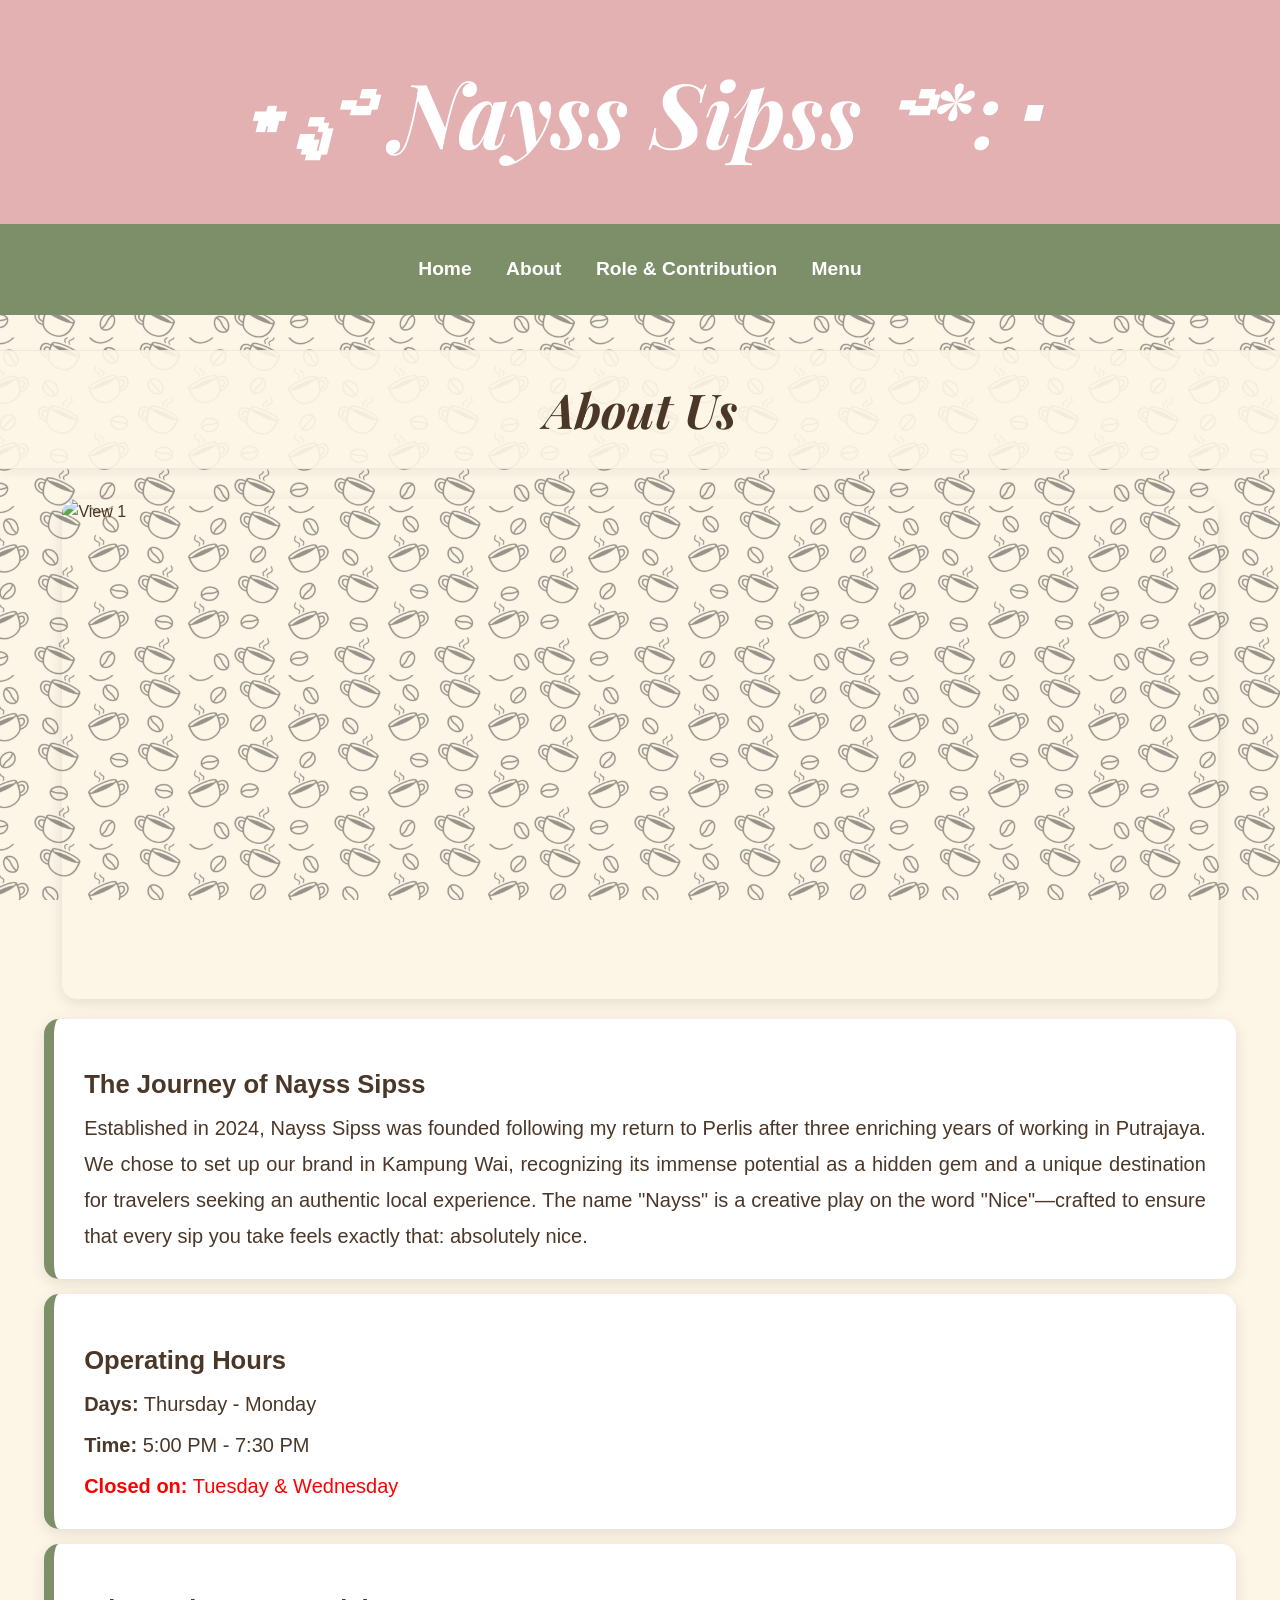
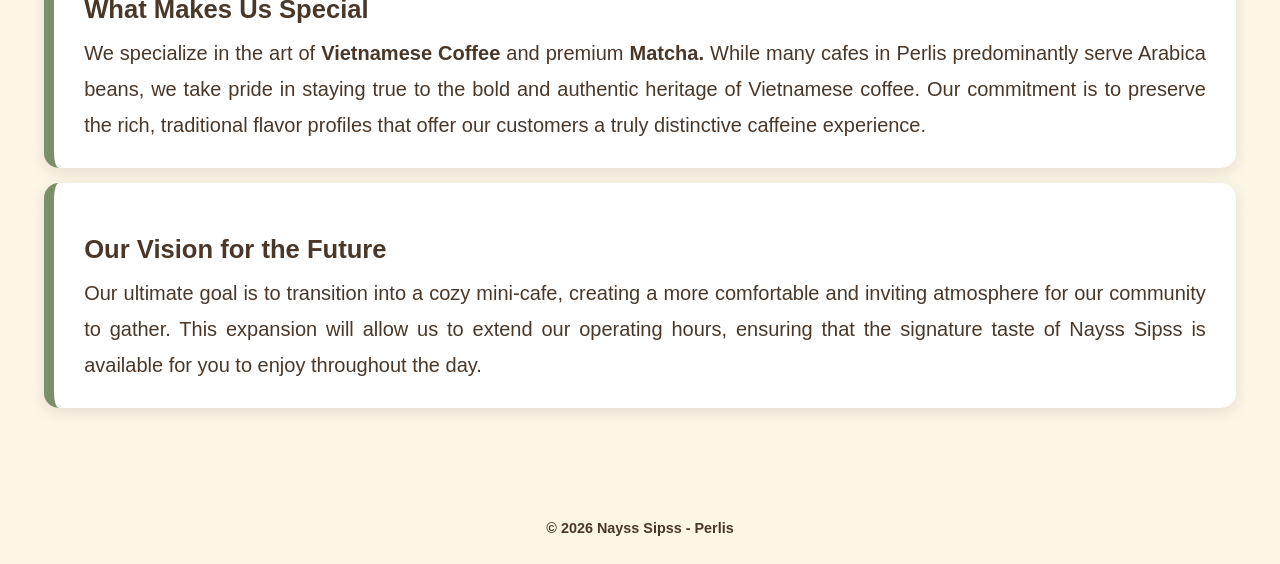
==== about.html @ 783a2021 "Add files via upload" ====
<!DOCTYPE html>
<html lang="ms">
<head>
    <meta charset="UTF-8">
    <meta name="viewport" content="width=device-width, initial-scale=1.0">
    <title>About Us - Nayss Sipss</title>
    <link rel="stylesheet" href="style.css">
</head>
<body>

<header>
    <h1>⋆.ೃ࿔ Nayss Sipss ࿔*:･</h1>
</header>

<nav>
    <ul>
        <li><a href="index.html">Home</a></li>
        <li><a href="about.html">About</a></li>
        <li><a href="role.html">Role & Contribution</a></li>
        <li><a href="menu.html">Menu</a></li>
    </ul>
</nav>

<main> <section class="page-title-bar">
    <h2 style="text-align: center;">About Us</h2>
</section>

<section class="gallery-container">
    <div class="slider">
        <div class="slides">
            <div class="slide"><img src="g1.jpg" alt="View 1"></div>
            <div class="slide"><img src="g2.jpg" alt="View 2"></div>
            <div class="slide"><img src="g3.jpg" alt="View 3"></div>
            <div class="slide"><img src="g4.jpg" alt="View 4"></div>
            <div class="slide"><img src="g5.jpg" alt="View 5"></div>
            <div class="slide"><img src="g6.jpg" alt="View 6"></div>
            <div class="slide"><img src="g7.jpg" alt="View 7"></div>
            <div class="slide"><img src="g1.jpg" alt="View 1"></div>
        </div>
    </div>
</section>
    <!-- Kotak 1: Sejarah Penubuhan -->
    <div class="info-box">
        <h3>The Journey of Nayss Sipss</h3>
        <p>Established in 2024, Nayss Sipss was founded following my return to Perlis after three enriching years of working in Putrajaya. We chose to set up our brand in Kampung Wai, recognizing its immense potential as a hidden gem and a unique destination for travelers seeking an authentic local experience. The name "Nayss" is a creative play on the word "Nice"—crafted to ensure that every sip you take feels exactly that: absolutely nice.</p>
    </div>

    <!-- Kotak 2: Waktu Operasi -->
    <div class="info-box">
        <h3>Operating Hours</h3>
        <p><b>Days:</b> Thursday - Monday</p>
        <p><b>Time:</b> 5:00 PM - 7:30 PM</p>
        <p style="color: red;"><b>Closed on:</b> Tuesday & Wednesday</p>
    </div>

    <!-- Kotak 3: Kenapa Kami Berbeza? -->
    <div class="info-box">
        <h3>What Makes Us Special</h3>
        <p>We specialize in the art of <b>Vietnamese Coffee</b> and premium <b>Matcha.</b> While many cafes in Perlis predominantly serve Arabica beans, we take pride in staying true to the bold and authentic heritage of Vietnamese coffee. Our commitment is to preserve the rich, traditional flavor profiles that offer our customers a truly distinctive caffeine experience.</p>
    </div>

    <!-- Kotak 4: Impian Kami -->
    <div class="info-box">
        <h3>Our Vision for the Future</h3>
        <p>Our ultimate goal is to transition into a cozy mini-cafe, creating a more comfortable and inviting atmosphere for our community to gather. This expansion will allow us to extend our operating hours, ensuring that the signature taste of Nayss Sipss is available for you to enjoy throughout the day.</p>
    </div>
</main>

<footer>
    <p>&copy; 2026 Nayss Sipss - Perlis</p>
</footer>

</body>
</html>
---- style.css ----
@import url('https://fonts.googleapis.com/css2?family=Playfair+Display:ital,wght@0,400..900;1,400..900&display=swap');
*{
  cursor: url('https://cdn.cursors-4u.net/previews/cute-polka-dotted-red-bow-tie-ribbon-36336bff-32.webp') 16 16, auto !important;
}

 /* Definisi Warna (Variables) - Senang nak tukar nanti */
:root {
    --bg-color: #FDF5E6;       /* Beige/Cream */
    --text-color: #4A3728;     /* Dark Coffee */
    --nav-color: #7D8F69;      /* Earthy Green */
    --accent-color: #E4B1B3;   /* Soft Pink */
}

body {
    background-color: var(--bg-color) !important; /* Warna cream asal awak */
    background-image: url('bg1.jpg') !important; /* Pastikan nama fail betul sebiji */
    background-repeat: repeat !important;
    background-attachment: fixed !important;
    background-size: 300px !important; /* Kita kecilkan corak bunga supaya nampak halus */
    
    /* INI TRICK DIA: Kita bagi gambar tu jadi sangat pudar guna opacity */
    background-blend-mode: multiply !important; 
    
    color: var(--text-color);
    font-family: 'Segoe UI', Tahoma, Geneva, Verdana, sans-serif;
    margin: 0;
    line-height: 1.6;
}

header {
    background-color: var(--accent-color); /* Warna Soft Pink */
    text-align: center;
    padding: 40px 0 !important;
    color: white;
}

header h1 {
    font-family: 'Playfair Display', serif;
    font-style: italic;
    font-weight: bold;
    font-size: 90px;
	margin: 0;
    color: white; /* Supaya tulisan Nayss Sipss warna putih */
	text-align: center;
    padding: 0px;
    color: white;
}

nav {
    background-color: var(--nav-color);
    padding: 14px 0;
    text-align: center;
}

nav ul {
    list-style-type: none;
    padding: 0;
}

nav ul li {
    display: inline;
    margin: 0 15px;
}

nav ul li a {
    color: white;
    text-decoration: none;
    font-weight: bold;
	font-size: 1.2em !important;
}

nav ul li a:hover {
    text-decoration: underline;
}

main {
    padding: 20px 0;
    width: 95% !important;
    max-width: 1300px;       /* Ini lebar maksimum yang awak mahukan */
    margin: 0 auto !important; /* Bagi dia duduk tengah */
    display: block;
}

main h2 {
    font-family: 'Playfair Display', serif;
    font-size: 2.5rem !important; /* Besarkan sikit tajuk halaman */
    color: var(--nav-color);      /* Guna warna hijau Earthy Green */
    margin-top: 15px;
    margin-bottom: 20px;
    text-align: center;
}

footer {
    text-align: center;
    padding: 20px;
    margin-top: 50px;
    font-size: 0.9em;
    color: #888;
}

.menu-container {
    display: flex;
    flex-wrap: wrap;
    justify-content: center;
    gap: 25px;
    padding: 40px 20px;
}

.menu-card {
    background-color: #fff;
    border-radius: 30px; 
    width: 220px;
    text-align: center;
    box-shadow: 0 10px 20px rgba(0,0,0,0.05);
    padding-bottom: 20px;
    transition: 0.3s;
}

.menu-card:hover {
    transform: translateY(-10px); 
}

.menu-card img {
    width: 100%;
    height: 200px;
    object-fit: cover;
    border-radius: 30px 30px 0 0;
}

.menu-card h4 {
    margin: 15px 0;
    font-family: 'Poppins', sans-serif;
    color: #444;
}

.price-box {
    background-color: #f2a900; 
    color: white;
    padding: 10px 25px;
    border-radius: 50px;
    display: inline-block;
    font-weight: bold;
    font-size: 0.9rem;
}

/* Hiasan Kotak Info */
.info-box {
    background-color: white;
    padding: 20px 30px !important;           /* Ruang dalam lebih besar supaya nampak mewah[cite: 2] */
    margin: 15px auto !important; 
    width: 98% !important;   /* Lebarkan hampir penuh ruang main[cite: 2] */
    border-radius: 15px;
    box-shadow: 0 4px 15px rgba(0, 0, 0, 0.1);
    border-left: 10px solid var(--nav-color); /* Tebalkan sikit garis hijau tu[cite: 2] */
    box-sizing: border-box;
	text-align: justify;
	min-height: 0 !important;
}

.info-box p {
    font-size: 1.25rem !important; /* Besarkan tulisan penerangan[cite: 2] */
    line-height: 1.8;
    color: var(--text-color);
	margin: 5px 0 !important;
}

.info-box h3 {
    font-size: 1.6rem !important; /* Besarkan tajuk macam Sejarah & Waktu Operasi[cite: 2] */
    margin-bottom: 5px;
}

/* Kemaskan senarai dalam kotak info */
.info-box ul {
    padding-left: 20px;
    margin-top: 5px;
}

.info-box li {
    font-size: 1.25rem !important; /* Samakan dengan saiz .info-box p awak */
    line-height: 1.8 !important;   /* Samakan jarak baris */
    color: var(--text-color) !important;
    margin-bottom: 20px !important;
    list-style-type: square; 
}

/* --- Tambah Kod Ini di Paling Bawah style.css --- */

/* Ini untuk susun gambar dan teks sebelah-menyebelah */
.profile-flex {
    display: flex;
    align-items: center; /* Bagi teks dan gambar duduk tengah secara menegak */
    gap: 30px;           /* Jarak antara gambar dan teks */
    flex-wrap: wrap;     /* Supaya kalau buka kat phone, gambar duduk atas teks */
}

/* INI KOD UNTUK KECILKAN GAMBAR */
.profile-image img {
    width: 250px !important;  /* Kita paksa lebar jadi 200px */
    height: 280px !important; /* Kita paksa tinggi jadi 200px */
    object-fit: cover;       /* Supaya gambar tak nampak penyek */
    border-radius: 15%;      /* Buat gambar jadi bentuk bulat (estetik) */
    border: 3px solid var(--accent-color); /* Garis pink keliling gambar */
    box-shadow: 0 4px 8px rgba(0,0,0,0.1); /* Bayang sikit */
}

/* Ini untuk bahagian teks di sebelah gambar */
.profile-details {
    flex: 1;             /* Teks akan ambil ruang yang selebihnya */
    min-width: 250px;    /* Saiz minimum teks sebelum dia turun bawah gambar */
}

/* --- Tambah di paling bawah style.css --- */
/* Susunan gambar luar kotak */

.profile-outer-container {
    display: flex !important;
    flex-direction: row !important;
    align-items: stretch !important; /* Paksa tinggi sama rata */
    width: 98% !important;
    max-width: 1380px !important;
    margin: 20px auto !important;
    gap: 20px !important;
    flex-wrap: nowrap !important;   /* Larang sama sekali gambar jatuh bawah */
    box-sizing: border-box !important;
}

.profile-box-custom {
    flex: 1 1 60% !important;       /* Kotak teks ambil 60% ruang sahaja */
    padding: 30px 30px !important;
    margin: 0 !important;
    background-color: white !important;
    border-radius: 15px !important;
    display: flex !important;
    flex-direction: column !important;
    justify-content: center !important;
    height: 450px !important;        /* Tetapkan tinggi tetap */
    box-sizing: border-box !important;
    overflow: hidden !important;
}

.image-outside {
    flex: 1.5 !important;       /* Gambar ambil 40% ruang[cite: 3] */
    height: 450px !important;        /* Samakan dengan kotak teks[cite: 4] */
    display: flex !important;
}

.image-outside img {
    width: 100% !important;
    height: 100% !important;        /* Paksa gambar ikut tinggi kotak[cite: 4] */
    object-fit: cover !important;   /* Supaya gambar pengusaha tak penyek[cite: 4] */
    border-radius: 15px !important;
    border: 5px solid white !important;
    box-sizing: border-box !important;
}

footer {
    background-color: rgba(253, 245, 230, 0.9) !important;
    padding: 10px !important;
    margin-top: 50px !important;
    border-radius: 15px 15px 0 0; /* Bulatkan bucu atas sahaja */
    text-align: center;
    color: var(--text-color) !important;
    font-weight: bold;
}

/* --- BAR SLOGAN MEMANJANG PENUH --- */
.slogan-bar {
    background-color: rgba(253, 245, 230, 0.9) !important; /* Warna cream pekat sikit */
    width: 100vw !important;        /* Guna vw supaya dia ikut lebar skrin laptop */
    position: relative;
    left: 50%;
    right: 50%;
    margin-left: -50vw !important;  /* Trick untuk bagi dia keluar dari container main */
    margin-right: -50vw !important;
	margin-bottom: 50px !important;
	margin-top: 30px !important;
    padding:20x 0 !important;     /* Besarkan ruang supaya nampak eksklusif */
    text-align: center;
    box-shadow: 0 4px 10px rgba(0,0,0,0.05);
    border-top: 2px solid rgba(0,0,0,0.05);
    border-bottom: 2px solid rgba(0,0,0,0.05);
}

.slogan-bar h2 {
    font-family: 'Playfair Display', serif;
    font-style: italic;
    font-size: 3.0rem !important;    /* Besarkan lagi tulisan slogan */
    color: var(--text-color);
    margin: 0;
}

/* --- BAR TAJUK SETIAP PAGE (VERSI RAPAT) --- */
.page-title-bar {
    background-color: rgba(253, 245, 230, 0.9) !important;
    width: 100vw !important;
    position: relative;
    left: 50%;
    right: 50%;
    margin-left: -50vw !important;
    margin-right: -50vw !important;
    
    /* RESET MARGIN: Kita kosongkan margin supaya dia rapat atas & bawah */
    margin-top: 15px !important;
    margin-bottom: 30px !important;
    
    padding: 20px 0 !important; /* Kekalkan ruang dalam supaya bar nampak tinggi sikit */
    text-align: center;
    box-shadow: 0 4px 10px rgba(0,0,0,0.05);
    border-top: 1px solid rgba(0,0,0,0.05);
    border-bottom: 1px solid rgba(0,0,0,0.05);
}

.page-title-bar h2 {
    font-family: 'Playfair Display', serif;
    font-style: italic;
    font-size: 3.0rem !important;
    color: var(--text-color);
    margin: 0;
}

/* --- ANIMATED CSS GALLERY --- */
.gallery-container {
    width: 100% !important;
    display: flex !important;
    justify-content: center !important;
    margin: 20px 0 !important; /* Jarak atas & bawah bar tajuk */
    padding: 0 !important;
    /* JANGAN letak margin-left negatif atau vw kat sini */
}

.slider {
    width: 95% !important; /* Biar dia lebar sikit tapi tak langgar tepi */
    max-width: 1200px !important; /* Samakan dengan lebar kotak putih awak */
    height: 500px !important;
    overflow: hidden !important;
    position: relative !important;
    border-radius: 15px !important;
    box-shadow: 0 4px 15px rgba(0,0,0,0.1) !important;
}

.slides {
    display: flex !important;
    /* 8 gambar x 100% = 800% */
    width: 800% !important; 
    height: 100% !important;
    /* Kita panjangkan masa ke 35s supaya 7 gambar tak tukar terlalu laju */
    animation: slide-animation 35s infinite !important; 
}

.slide {
    /* 100% dibahagi 8 gambar = 12.5% */
    width: 12.5% !important; 
    height: 100% !important;
}

.slide img {
    width: 100% !important;
    height: 100% !important;
    object-fit: cover !important;
}

/* Logik pergerakan gambar */
@keyframes slide-animation {
    /* 0% ke 12.5% (Gambar 1) */
    0% { transform: translateX(0%); }
    12.5% { transform: translateX(0%); }
    
    /* Gerak ke Gambar 2 (12.5%) */
    14% { transform: translateX(-12.5%); }
    26.5% { transform: translateX(-12.5%); }
    
    /* Gerak ke Gambar 3 (25%) */
    28% { transform: translateX(-25%); }
    40.5% { transform: translateX(-25%); }
    
    /* Gerak ke Gambar 4 (37.5%) */
    42% { transform: translateX(-37.5%); }
    54.5% { transform: translateX(-37.5%); }
    
    /* Gerak ke Gambar 5 (50%) */
    56% { transform: translateX(-50%); }
    68.5% { transform: translateX(-50%); }
    
    /* Gerak ke Gambar 6 (62.5%) */
    70% { transform: translateX(-62.5%); }
    82.5% { transform: translateX(-62.5%); }
    
    /* Gerak ke Gambar 7 (75%) */
    84% { transform: translateX(-75%); }
    96.5% { transform: translateX(-75%); }
    
    /* Balik ke Gambar Extra (87.5%) */
    100% { transform: translateX(-87.5%); }
}
}
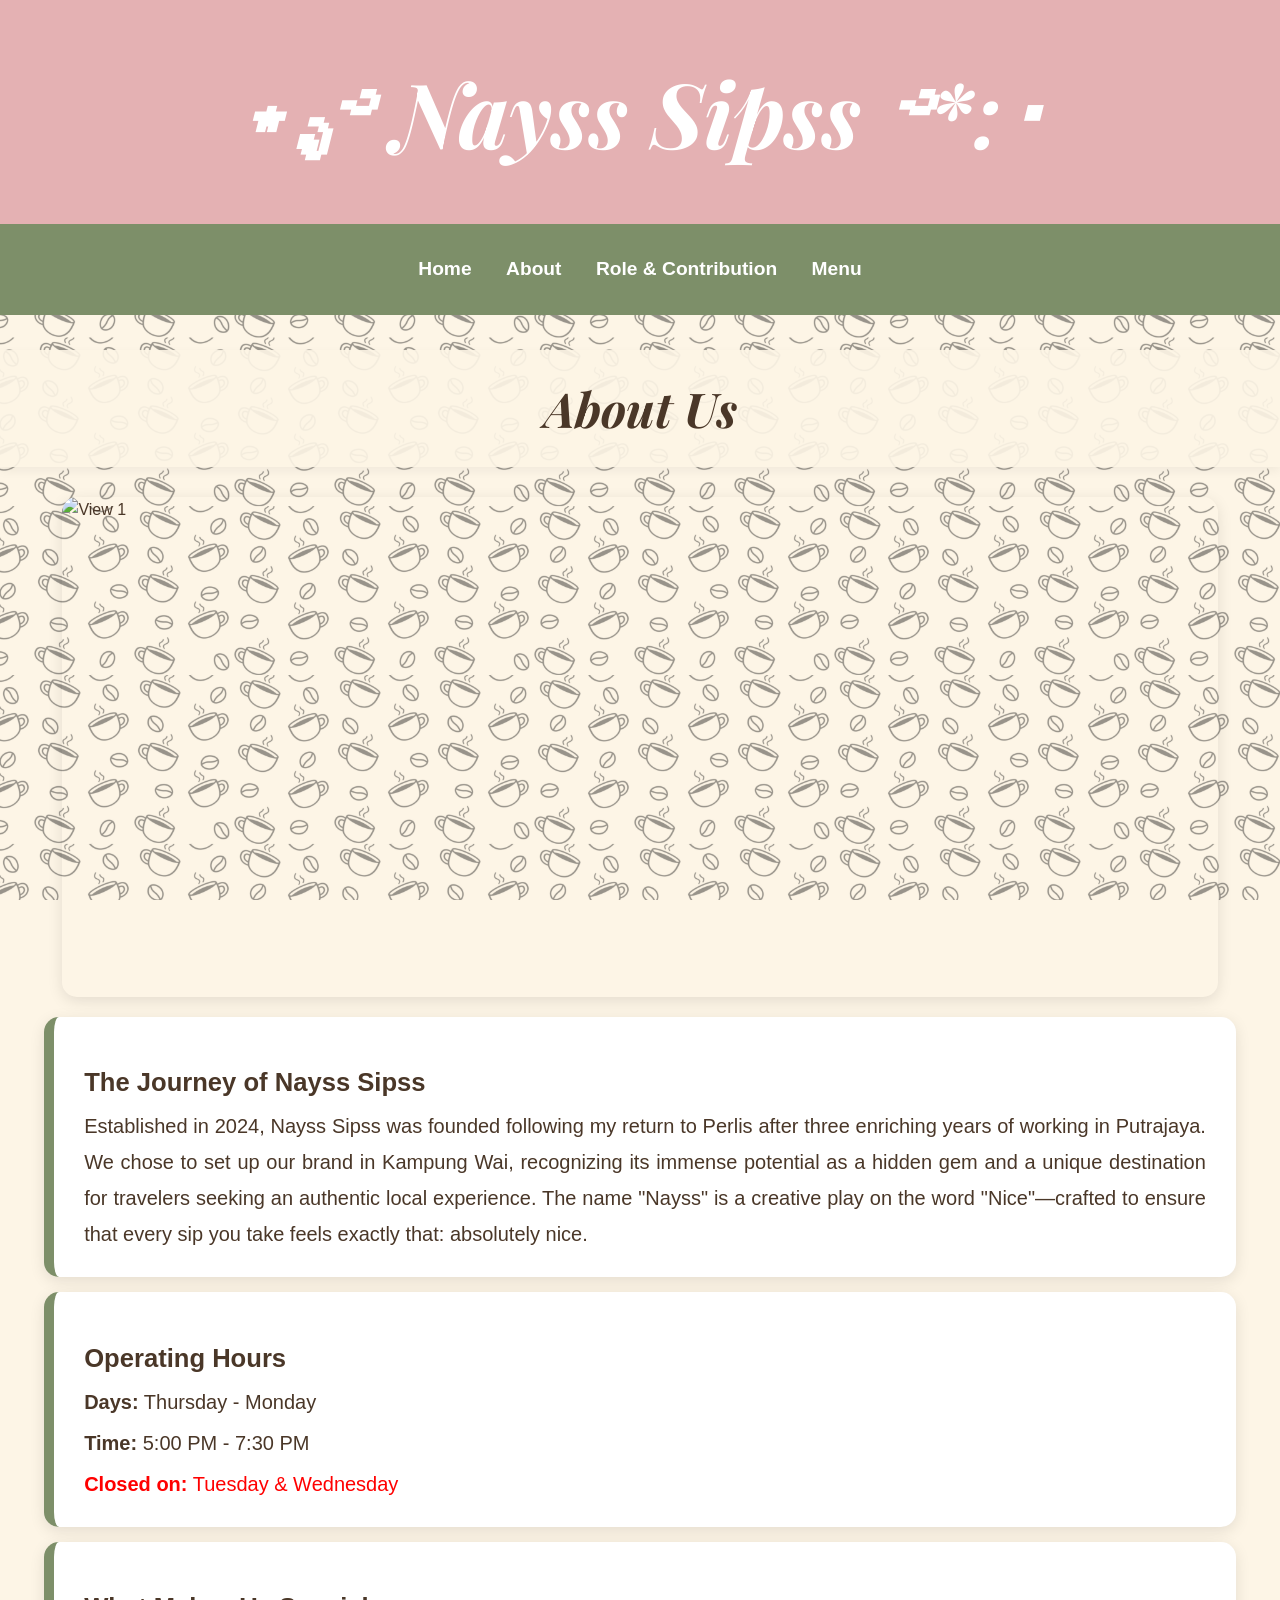
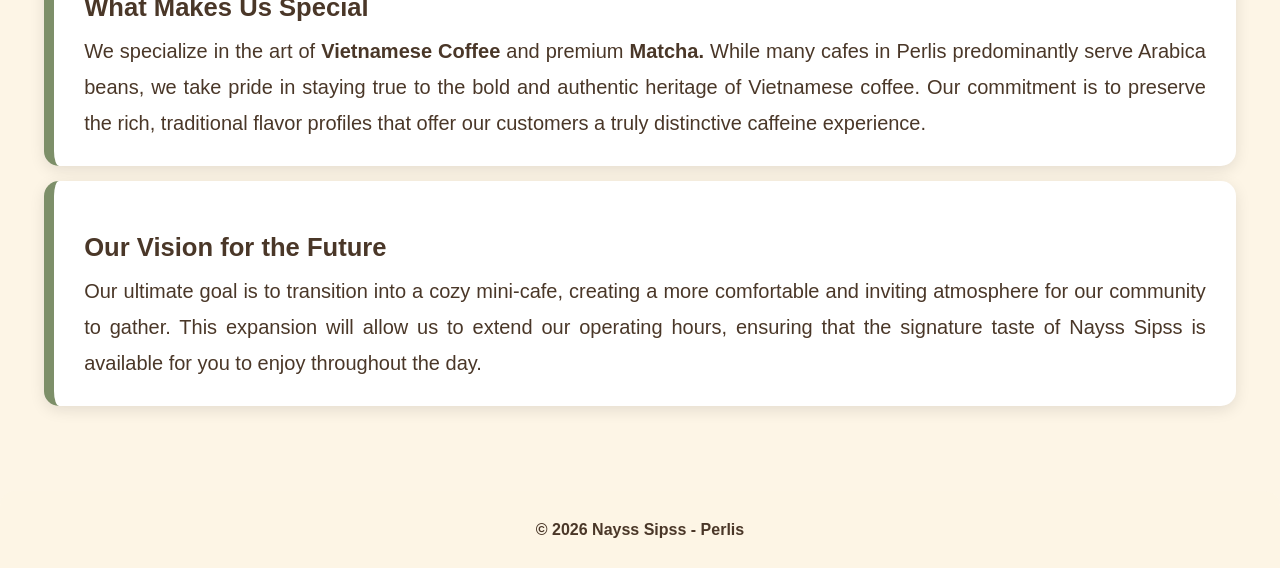
==== commit f041f474: "Add files via upload" ====
--- a/about.html
+++ b/about.html
@@ -8,67 +8,65 @@
 </head>
 <body>
 
-<header>
-    <h1>⋆.ೃ࿔ Nayss Sipss ࿔*:･</h1>
-</header>
+    <header>
+        <h1>⋆.ೃ࿔ Nayss Sipss ࿔*:･</h1>
+    </header>
 
-<nav>
-    <ul>
-        <li><a href="index.html">Home</a></li>
-        <li><a href="about.html">About</a></li>
-        <li><a href="role.html">Role & Contribution</a></li>
-        <li><a href="menu.html">Menu</a></li>
-    </ul>
-</nav>
+    <nav>
+        <ul>
+            <li><a href="index.html">Home</a></li>
+            <li><a href="about.html">About</a></li>
+            <li><a href="role.html">Role & Contribution</a></li>
+            <li><a href="menu.html">Menu</a></li>
+        </ul>
+    </nav>
 
-<main> <section class="page-title-bar">
-    <h2 style="text-align: center;">About Us</h2>
-</section>
+    <main> 
+        <section class="page-title-bar">
+            <h2>About Us</h2>
+        </section>
 
-<section class="gallery-container">
-    <div class="slider">
-        <div class="slides">
-            <div class="slide"><img src="g1.jpg" alt="View 1"></div>
-            <div class="slide"><img src="g2.jpg" alt="View 2"></div>
-            <div class="slide"><img src="g3.jpg" alt="View 3"></div>
-            <div class="slide"><img src="g4.jpg" alt="View 4"></div>
-            <div class="slide"><img src="g5.jpg" alt="View 5"></div>
-            <div class="slide"><img src="g6.jpg" alt="View 6"></div>
-            <div class="slide"><img src="g7.jpg" alt="View 7"></div>
-            <div class="slide"><img src="g1.jpg" alt="View 1"></div>
+        <section class="gallery-container">
+            <div class="slider">
+                <div class="slides">
+                    <div class="slide"><img src="g1.jpg" alt="View 1"></div>
+                    <div class="slide"><img src="g2.jpg" alt="View 2"></div>
+                    <div class="slide"><img src="g3.jpg" alt="View 3"></div>
+                    <div class="slide"><img src="g4.jpg" alt="View 4"></div>
+                    <div class="slide"><img src="g5.jpg" alt="View 5"></div>
+                    <div class="slide"><img src="g6.jpg" alt="View 6"></div>
+                    <div class="slide"><img src="g7.jpg" alt="View 7"></div>
+                    <div class="slide"><img src="g1.jpg" alt="View 1"></div>
+                </div>
+            </div>
+        </section>
+
+        <div class="info-box">
+            <h3>The Journey of Nayss Sipss</h3>
+            <p>Established in 2024, Nayss Sipss was founded following my return to Perlis after three enriching years of working in Putrajaya. We chose to set up our brand in Kampung Wai, recognizing its immense potential as a hidden gem and a unique destination for travelers seeking an authentic local experience. The name "Nayss" is a creative play on the word "Nice"—crafted to ensure that every sip you take feels exactly that: absolutely nice.</p>
         </div>
-    </div>
-</section>
-    <!-- Kotak 1: Sejarah Penubuhan -->
-    <div class="info-box">
-        <h3>The Journey of Nayss Sipss</h3>
-        <p>Established in 2024, Nayss Sipss was founded following my return to Perlis after three enriching years of working in Putrajaya. We chose to set up our brand in Kampung Wai, recognizing its immense potential as a hidden gem and a unique destination for travelers seeking an authentic local experience. The name "Nayss" is a creative play on the word "Nice"—crafted to ensure that every sip you take feels exactly that: absolutely nice.</p>
-    </div>
 
-    <!-- Kotak 2: Waktu Operasi -->
-    <div class="info-box">
-        <h3>Operating Hours</h3>
-        <p><b>Days:</b> Thursday - Monday</p>
-        <p><b>Time:</b> 5:00 PM - 7:30 PM</p>
-        <p style="color: red;"><b>Closed on:</b> Tuesday & Wednesday</p>
-    </div>
+        <div class="info-box">
+            <h3>Operating Hours</h3>
+            <p><b>Days:</b> Thursday - Monday</p>
+            <p><b>Time:</b> 5:00 PM - 7:30 PM</p>
+            <p style="color: red;"><b>Closed on:</b> Tuesday & Wednesday</p>
+        </div>
 
-    <!-- Kotak 3: Kenapa Kami Berbeza? -->
-    <div class="info-box">
-        <h3>What Makes Us Special</h3>
-        <p>We specialize in the art of <b>Vietnamese Coffee</b> and premium <b>Matcha.</b> While many cafes in Perlis predominantly serve Arabica beans, we take pride in staying true to the bold and authentic heritage of Vietnamese coffee. Our commitment is to preserve the rich, traditional flavor profiles that offer our customers a truly distinctive caffeine experience.</p>
-    </div>
+        <div class="info-box">
+            <h3>What Makes Us Special</h3>
+            <p>We specialize in the art of <b>Vietnamese Coffee</b> and premium <b>Matcha.</b> While many cafes in Perlis predominantly serve Arabica beans, we take pride in staying true to the bold and authentic heritage of Vietnamese coffee. Our commitment is to preserve the rich, traditional flavor profiles that offer our customers a truly distinctive caffeine experience.</p>
+        </div>
 
-    <!-- Kotak 4: Impian Kami -->
-    <div class="info-box">
-        <h3>Our Vision for the Future</h3>
-        <p>Our ultimate goal is to transition into a cozy mini-cafe, creating a more comfortable and inviting atmosphere for our community to gather. This expansion will allow us to extend our operating hours, ensuring that the signature taste of Nayss Sipss is available for you to enjoy throughout the day.</p>
-    </div>
-</main>
+        <div class="info-box">
+            <h3>Our Vision for the Future</h3>
+            <p>Our ultimate goal is to transition into a cozy mini-cafe, creating a more comfortable and inviting atmosphere for our community to gather. This expansion will allow us to extend our operating hours, ensuring that the signature taste of Nayss Sipss is available for you to enjoy throughout the day.</p>
+        </div>
+    </main>
 
-<footer>
-    <p>&copy; 2026 Nayss Sipss - Perlis</p>
-</footer>
+    <footer>
+        <p>&copy; 2026 Nayss Sipss - Perlis</p>
+    </footer>
 
 </body>
 </html>
--- a/style.css
+++ b/style.css
@@ -1,34 +1,33 @@
  @import url('https://fonts.googleapis.com/css2?family=Playfair+Display:ital,wght@0,400..900;1,400..900&display=swap');
-*{
-  cursor: url('https://cdn.cursors-4u.net/previews/cute-polka-dotted-red-bow-tie-ribbon-36336bff-32.webp') 16 16, auto !important;
-}
-
- /* Definisi Warna (Variables) - Senang nak tukar nanti */
+
+/* --- ASAS & CURSOR --- */
+* {
+    cursor: url('https://cdn.cursors-4u.net/previews/cute-polka-dotted-red-bow-tie-ribbon-36336bff-32.webp') 16 16, auto !important;
+}
+
 :root {
-    --bg-color: #FDF5E6;       /* Beige/Cream */
-    --text-color: #4A3728;     /* Dark Coffee */
-    --nav-color: #7D8F69;      /* Earthy Green */
-    --accent-color: #E4B1B3;   /* Soft Pink */
+    --bg-color: #FDF5E6;       
+    --text-color: #4A3728;     
+    --nav-color: #7D8F69;      
+    --accent-color: #E4B1B3;   
 }
 
 body {
-    background-color: var(--bg-color) !important; /* Warna cream asal awak */
-    background-image: url('bg1.jpg') !important; /* Pastikan nama fail betul sebiji */
+    background-color: var(--bg-color) !important;
+    background-image: url('bg1.jpg') !important;
     background-repeat: repeat !important;
     background-attachment: fixed !important;
-    background-size: 300px !important; /* Kita kecilkan corak bunga supaya nampak halus */
-    
-    /* INI TRICK DIA: Kita bagi gambar tu jadi sangat pudar guna opacity */
+    background-size: 300px !important;
     background-blend-mode: multiply !important; 
-    
     color: var(--text-color);
     font-family: 'Segoe UI', Tahoma, Geneva, Verdana, sans-serif;
     margin: 0;
     line-height: 1.6;
 }
 
+/* --- HEADER --- */
 header {
-    background-color: var(--accent-color); /* Warna Soft Pink */
+    background-color: var(--accent-color);
     text-align: center;
     padding: 40px 0 !important;
     color: white;
@@ -39,13 +38,11 @@
     font-style: italic;
     font-weight: bold;
     font-size: 90px;
-	margin: 0;
-    color: white; /* Supaya tulisan Nayss Sipss warna putih */
-	text-align: center;
-    padding: 0px;
-    color: white;
-}
-
+    margin: 0;
+    color: white;
+}
+
+/* --- NAVIGASI --- */
 nav {
     background-color: var(--nav-color);
     padding: 14px 0;
@@ -66,38 +63,97 @@
     color: white;
     text-decoration: none;
     font-weight: bold;
-	font-size: 1.2em !important;
+    font-size: 1.2em !important;
 }
 
 nav ul li a:hover {
     text-decoration: underline;
 }
 
+/* --- KANDUNGAN UTAMA (MAIN) --- */
 main {
     padding: 20px 0;
     width: 95% !important;
-    max-width: 1300px;       /* Ini lebar maksimum yang awak mahukan */
-    margin: 0 auto !important; /* Bagi dia duduk tengah */
+    max-width: 1300px;
+    margin: 0 auto !important;
     display: block;
 }
 
-main h2 {
-    font-family: 'Playfair Display', serif;
-    font-size: 2.5rem !important; /* Besarkan sikit tajuk halaman */
-    color: var(--nav-color);      /* Guna warna hijau Earthy Green */
-    margin-top: 15px;
-    margin-bottom: 20px;
-    text-align: center;
-}
-
-footer {
-    text-align: center;
-    padding: 20px;
-    margin-top: 50px;
-    font-size: 0.9em;
-    color: #888;
-}
-
+/* --- KOTAK INFO & PROFIL --- */
+.info-box {
+    background-color: white;
+    padding: 20px 30px !important;
+    margin: 15px auto !important; 
+    width: 98% !important;
+    border-radius: 15px;
+    box-shadow: 0 4px 15px rgba(0, 0, 0, 0.1);
+    border-left: 10px solid var(--nav-color);
+    box-sizing: border-box;
+    text-align: justify;
+}
+
+.info-box h3 {
+    font-size: 1.6rem !important;
+    margin-bottom: 5px;
+}
+
+.info-box p {
+    font-size: 1.25rem !important;
+    line-height: 1.8;
+    color: var(--text-color);
+    margin: 5px 0 !important;
+}
+
+.info-box ul {
+    padding-left: 20px;
+    margin-top: 5px;
+}
+
+.info-box li {
+    font-size: 1.25rem !important;
+    line-height: 1.8 !important;
+    color: var(--text-color) !important;
+    margin-bottom: 20px !important;
+    list-style-type: square; 
+}
+
+/* --- PROFIL OWNER (HOME) --- */
+.profile-outer-container {
+    display: flex !important;
+    width: 98% !important;
+    max-width: 1380px !important;
+    margin: 20px auto !important;
+    gap: 20px !important;
+    box-sizing: border-box !important;
+}
+
+.profile-box-custom {
+    flex: 1 1 60% !important;
+    padding: 30px 30px !important;
+    background-color: white !important;
+    border-radius: 15px !important;
+    height: 450px !important;
+    box-sizing: border-box !important;
+    display: flex !important;
+    flex-direction: column !important;
+    justify-content: center !important;
+}
+
+.image-outside {
+    flex: 1.5 !important;
+    height: 450px !important;
+    display: flex !important;
+}
+
+.image-outside img {
+    width: 100% !important;
+    height: 100% !important;
+    object-fit: cover !important;
+    border-radius: 15px !important;
+    border: 5px solid white !important;
+}
+
+/* --- MENU PAGE --- */
 .menu-container {
     display: flex;
     flex-wrap: wrap;
@@ -127,12 +183,6 @@
     border-radius: 30px 30px 0 0;
 }
 
-.menu-card h4 {
-    margin: 15px 0;
-    font-family: 'Poppins', sans-serif;
-    color: #444;
-}
-
 .price-box {
     background-color: #f2a900; 
     color: white;
@@ -140,177 +190,30 @@
     border-radius: 50px;
     display: inline-block;
     font-weight: bold;
-    font-size: 0.9rem;
-}
-
-/* Hiasan Kotak Info */
-.info-box {
-    background-color: white;
-    padding: 20px 30px !important;           /* Ruang dalam lebih besar supaya nampak mewah[cite: 2] */
-    margin: 15px auto !important; 
-    width: 98% !important;   /* Lebarkan hampir penuh ruang main[cite: 2] */
-    border-radius: 15px;
-    box-shadow: 0 4px 15px rgba(0, 0, 0, 0.1);
-    border-left: 10px solid var(--nav-color); /* Tebalkan sikit garis hijau tu[cite: 2] */
-    box-sizing: border-box;
-	text-align: justify;
-	min-height: 0 !important;
-}
-
-.info-box p {
-    font-size: 1.25rem !important; /* Besarkan tulisan penerangan[cite: 2] */
-    line-height: 1.8;
-    color: var(--text-color);
-	margin: 5px 0 !important;
-}
-
-.info-box h3 {
-    font-size: 1.6rem !important; /* Besarkan tajuk macam Sejarah & Waktu Operasi[cite: 2] */
-    margin-bottom: 5px;
-}
-
-/* Kemaskan senarai dalam kotak info */
-.info-box ul {
-    padding-left: 20px;
-    margin-top: 5px;
-}
-
-.info-box li {
-    font-size: 1.25rem !important; /* Samakan dengan saiz .info-box p awak */
-    line-height: 1.8 !important;   /* Samakan jarak baris */
-    color: var(--text-color) !important;
-    margin-bottom: 20px !important;
-    list-style-type: square; 
-}
-
-/* --- Tambah Kod Ini di Paling Bawah style.css --- */
-
-/* Ini untuk susun gambar dan teks sebelah-menyebelah */
-.profile-flex {
-    display: flex;
-    align-items: center; /* Bagi teks dan gambar duduk tengah secara menegak */
-    gap: 30px;           /* Jarak antara gambar dan teks */
-    flex-wrap: wrap;     /* Supaya kalau buka kat phone, gambar duduk atas teks */
-}
-
-/* INI KOD UNTUK KECILKAN GAMBAR */
-.profile-image img {
-    width: 250px !important;  /* Kita paksa lebar jadi 200px */
-    height: 280px !important; /* Kita paksa tinggi jadi 200px */
-    object-fit: cover;       /* Supaya gambar tak nampak penyek */
-    border-radius: 15%;      /* Buat gambar jadi bentuk bulat (estetik) */
-    border: 3px solid var(--accent-color); /* Garis pink keliling gambar */
-    box-shadow: 0 4px 8px rgba(0,0,0,0.1); /* Bayang sikit */
-}
-
-/* Ini untuk bahagian teks di sebelah gambar */
-.profile-details {
-    flex: 1;             /* Teks akan ambil ruang yang selebihnya */
-    min-width: 250px;    /* Saiz minimum teks sebelum dia turun bawah gambar */
-}
-
-/* --- Tambah di paling bawah style.css --- */
-/* Susunan gambar luar kotak */
-
-.profile-outer-container {
-    display: flex !important;
-    flex-direction: row !important;
-    align-items: stretch !important; /* Paksa tinggi sama rata */
-    width: 98% !important;
-    max-width: 1380px !important;
-    margin: 20px auto !important;
-    gap: 20px !important;
-    flex-wrap: nowrap !important;   /* Larang sama sekali gambar jatuh bawah */
-    box-sizing: border-box !important;
-}
-
-.profile-box-custom {
-    flex: 1 1 60% !important;       /* Kotak teks ambil 60% ruang sahaja */
-    padding: 30px 30px !important;
-    margin: 0 !important;
-    background-color: white !important;
-    border-radius: 15px !important;
-    display: flex !important;
-    flex-direction: column !important;
-    justify-content: center !important;
-    height: 450px !important;        /* Tetapkan tinggi tetap */
-    box-sizing: border-box !important;
-    overflow: hidden !important;
-}
-
-.image-outside {
-    flex: 1.5 !important;       /* Gambar ambil 40% ruang[cite: 3] */
-    height: 450px !important;        /* Samakan dengan kotak teks[cite: 4] */
-    display: flex !important;
-}
-
-.image-outside img {
-    width: 100% !important;
-    height: 100% !important;        /* Paksa gambar ikut tinggi kotak[cite: 4] */
-    object-fit: cover !important;   /* Supaya gambar pengusaha tak penyek[cite: 4] */
-    border-radius: 15px !important;
-    border: 5px solid white !important;
-    box-sizing: border-box !important;
-}
-
-footer {
-    background-color: rgba(253, 245, 230, 0.9) !important;
-    padding: 10px !important;
-    margin-top: 50px !important;
-    border-radius: 15px 15px 0 0; /* Bulatkan bucu atas sahaja */
-    text-align: center;
-    color: var(--text-color) !important;
-    font-weight: bold;
-}
-
-/* --- BAR SLOGAN MEMANJANG PENUH --- */
-.slogan-bar {
-    background-color: rgba(253, 245, 230, 0.9) !important; /* Warna cream pekat sikit */
-    width: 100vw !important;        /* Guna vw supaya dia ikut lebar skrin laptop */
-    position: relative;
-    left: 50%;
-    right: 50%;
-    margin-left: -50vw !important;  /* Trick untuk bagi dia keluar dari container main */
-    margin-right: -50vw !important;
-	margin-bottom: 50px !important;
-	margin-top: 30px !important;
-    padding:20x 0 !important;     /* Besarkan ruang supaya nampak eksklusif */
-    text-align: center;
-    box-shadow: 0 4px 10px rgba(0,0,0,0.05);
-    border-top: 2px solid rgba(0,0,0,0.05);
-    border-bottom: 2px solid rgba(0,0,0,0.05);
-}
-
-.slogan-bar h2 {
-    font-family: 'Playfair Display', serif;
-    font-style: italic;
-    font-size: 3.0rem !important;    /* Besarkan lagi tulisan slogan */
-    color: var(--text-color);
-    margin: 0;
-}
-
-/* --- BAR TAJUK SETIAP PAGE (VERSI RAPAT) --- */
-.page-title-bar {
+}
+
+/* --- ELEMEN BAR (SLOGAN & TAJUK) --- */
+.slogan-bar, .page-title-bar {
     background-color: rgba(253, 245, 230, 0.9) !important;
     width: 100vw !important;
     position: relative;
-    left: 50%;
-    right: 50%;
-    margin-left: -50vw !important;
-    margin-right: -50vw !important;
-    
-    /* RESET MARGIN: Kita kosongkan margin supaya dia rapat atas & bawah */
-    margin-top: 15px !important;
-    margin-bottom: 30px !important;
-    
-    padding: 20px 0 !important; /* Kekalkan ruang dalam supaya bar nampak tinggi sikit */
+    left: 50% !important; /* Pastikan ada !important */
+    transform: translateX(-50%) !important; /* TAMBAH BARIS INI JIKA TIADA */
     text-align: center;
     box-shadow: 0 4px 10px rgba(0,0,0,0.05);
-    border-top: 1px solid rgba(0,0,0,0.05);
-    border-bottom: 1px solid rgba(0,0,0,0.05);
-}
-
-.page-title-bar h2 {
+}
+
+.slogan-bar {
+    margin: 30px 0 50px 0 !important;
+    padding: 20px 0 !important;
+}
+
+.page-title-bar {
+    margin: 15px 0 30px 0 !important;
+    padding: 20px 0 !important;
+}
+
+.slogan-bar h2, .page-title-bar h2 {
     font-family: 'Playfair Display', serif;
     font-style: italic;
     font-size: 3.0rem !important;
@@ -318,19 +221,17 @@
     margin: 0;
 }
 
-/* --- ANIMATED CSS GALLERY --- */
+/* --- GALERI ANIMASI (CSS ONLY) --- */
 .gallery-container {
     width: 100% !important;
     display: flex !important;
     justify-content: center !important;
-    margin: 20px 0 !important; /* Jarak atas & bawah bar tajuk */
-    padding: 0 !important;
-    /* JANGAN letak margin-left negatif atau vw kat sini */
+    margin: 20px 0 !important;
 }
 
 .slider {
-    width: 95% !important; /* Biar dia lebar sikit tapi tak langgar tepi */
-    max-width: 1200px !important; /* Samakan dengan lebar kotak putih awak */
+    width: 95% !important;
+    max-width: 1200px !important;
     height: 500px !important;
     overflow: hidden !important;
     position: relative !important;
@@ -340,15 +241,12 @@
 
 .slides {
     display: flex !important;
-    /* 8 gambar x 100% = 800% */
     width: 800% !important; 
     height: 100% !important;
-    /* Kita panjangkan masa ke 35s supaya 7 gambar tak tukar terlalu laju */
     animation: slide-animation 35s infinite !important; 
 }
 
 .slide {
-    /* 100% dibahagi 8 gambar = 12.5% */
     width: 12.5% !important; 
     height: 100% !important;
 }
@@ -359,37 +257,25 @@
     object-fit: cover !important;
 }
 
-/* Logik pergerakan gambar */
 @keyframes slide-animation {
-    /* 0% ke 12.5% (Gambar 1) */
-    0% { transform: translateX(0%); }
-    12.5% { transform: translateX(0%); }
-    
-    /* Gerak ke Gambar 2 (12.5%) */
-    14% { transform: translateX(-12.5%); }
-    26.5% { transform: translateX(-12.5%); }
-    
-    /* Gerak ke Gambar 3 (25%) */
-    28% { transform: translateX(-25%); }
-    40.5% { transform: translateX(-25%); }
-    
-    /* Gerak ke Gambar 4 (37.5%) */
-    42% { transform: translateX(-37.5%); }
-    54.5% { transform: translateX(-37.5%); }
-    
-    /* Gerak ke Gambar 5 (50%) */
-    56% { transform: translateX(-50%); }
-    68.5% { transform: translateX(-50%); }
-    
-    /* Gerak ke Gambar 6 (62.5%) */
-    70% { transform: translateX(-62.5%); }
-    82.5% { transform: translateX(-62.5%); }
-    
-    /* Gerak ke Gambar 7 (75%) */
-    84% { transform: translateX(-75%); }
-    96.5% { transform: translateX(-75%); }
-    
-    /* Balik ke Gambar Extra (87.5%) */
+    0%, 12.5% { transform: translateX(0%); }
+    14%, 26.5% { transform: translateX(-12.5%); }
+    28%, 40.5% { transform: translateX(-25%); }
+    42%, 54.5% { transform: translateX(-37.5%); }
+    56%, 68.5% { transform: translateX(-50%); }
+    70%, 82.5% { transform: translateX(-62.5%); }
+    84%, 96.5% { transform: translateX(-75%); }
     100% { transform: translateX(-87.5%); }
 }
-}+
+/* --- FOOTER --- */
+footer {
+    background-color: rgba(253, 245, 230, 0.9) !important;
+    padding: 10px !important;
+    margin-top: 50px !important;
+    border-radius: 15px 15px 0 0;
+    text-align: center;
+    color: var(--text-color) !important;
+    font-weight: bold;
+}
+/* PASTIKAN TIADA LAGI TANDA } DI BAWAH INI */
